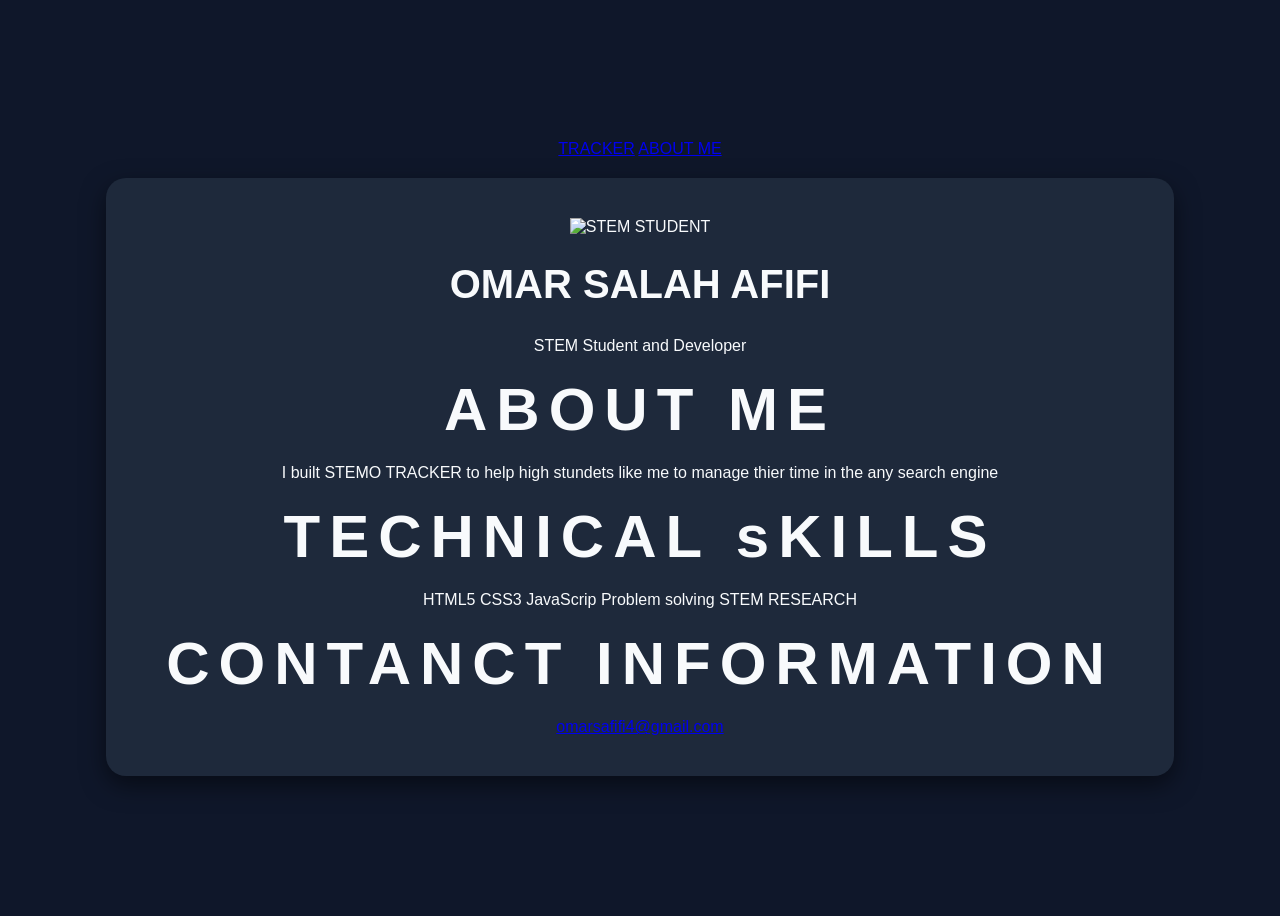
==== about.html @ 8eeace64 "this is the code of my info web in my tracker" ====
<!DOCTYPE html>
<html lan="en">
    <head>
        <meta charset="UTF-8">
        <meta name="view port" content="width=device-width, intial-scale=2.0">
        <title>ABOUR ME / STEMO TRACKER</title>
        <link rel="stylesheet" href="style.css">
    </head>
    <body>
        <nav class="main-nav">
            <div class="nav-container">
                <a href="index.html" class="nav-link">TRACKER</a>
                <a href="about.html" class="nav-link active">ABOUT ME</a>
            </div>
        </nav>
        <div class="container stem-profile-core"> <div class="profile-header-block">
            <img src="WhatsApp Image 2026-04-02 at 2.37.11 AM.jpg" alt="STEM STUDENT" class="personImage">
            <h1>OMAR SALAH AFIFI</h1>
            <p class="role-title">STEM Student and Developer</p>
            </div>
            <div class="porfile-info-block">
                <h2>ABOUT ME</h2>
                <p>I built STEMO TRACKER to help high stundets like me to manage thier time in the any search engine</p>
            </div>
            <div class="skills-showcase-block">
                <h2>TECHNICAL sKILLS</h2>
                <div class="skills-grid">
                    <span class="skillItem">HTML5</span>
                    <span class="skillItem">CSS3</span>
                    <span class="skillItem">JavaScrip</span>
                    <span class="skillItem">Problem solving</span>
                    <span>STEM RESEARCH</span>
                </div>
            </div>
        <div class="contact-info-block">
            <h2>CONTANCT INFORMATION</h2>
            <div class="contact-links">
                <a href="omarsafifi4@gmail.com" class="contanct-links"> omarsafifi4@gmail.com</a>
            </div>
        </div>
    </body>
</html>
---- style.css ----
body{
display: flex;
flex-direction: column;
align-items: center;
justify-content: center;
gap: 20px;
    font-family: segoe UI, Tahoma, Geneva, Verdana, sans-serif;
    background: #0f172a;
    color: #f8fafc;
text-align: center;
min-height: 100vh;
position: relative;
overflow-x: hidden;
}

.container {
    background: #1e293b;
    padding: 40px 60px;
    border-radius: 20px;
    display: inline-block;
    box-shadow: 0 9px 25px rgba(0, 0, 0, 0.5);
    position: relative;
    overflow: hidden;
    z-index: 1;
}

.bg-text {
    position: absolute;
    top: 50%;
    left: 50%;
    transform: translate(-50%, -50%) rotate(-10deg);
    font-size: 4rem;
    font-weight: 900;
    color: rgba(255, 255, 255, 0.3);
    z-index: -1;
    white-space: nowrap;
    pointer-events: none;
    user-select: none;
    display: block;
    width: 100%;
    text-align: center;
    transform-origin: center;
}

.page-bg {
    position: fixed;
    top: 50%;
    font-size: 5vw;
    font-weight: 900;
    color: rgba(255, 255, 255, 0.02);
    z-index: -2;
    white-space: nowrap;
    pointer-events: none;
    user-select: none;
}

.side-left {
    left: 2%;
    transform: translateY(-50%) rotate(-90deg);
}

.side-right {
    position: fixed;
    right: 2%;
    left: auto !important;
    transform: translateY(-50%) rotate(90deg);
}

h1{
    margin-bottom: 30px;
    font-size: 40px;
}
h2 {
    font-size: 60px;
    margin: 20px 0;
    letter-spacing: 9px;
}
button{
    padding: 12px 25px;
    margin: 8px;
    border: none;
    border-radius: 15px;
    cursor: pointer;
    font-size: 25px;
    transition: all 0.6s ease;
}
#startBtn {background-color: aqua;}
#stopBtn {background-color: beige;}
#resetBtn {background-color: brown;}
button:hover {
    transform: scale(1.20);
    opacity: 1.4;
    box-shadow: 0 0 15px rgba(255, 255, 255, 0.2);
}
.image-container {
    text-align: center;
    margin-top: 30px;
}
#TRACKER-img {
    width: 150px;
    border-radius: 10px;
}
.navbar{
    position: fixed;
    top: 30px;
    display: flex;
    gap: 50px;
    background:rgba(30, 41, 59, 0.7);
    padding: 20px 40px;
    border-radius: 60px;
    backdrop-filter: blur(10px);
    border: 1px solid rgba(255, 255, 255, 0.1);
    z-index: 100;
}
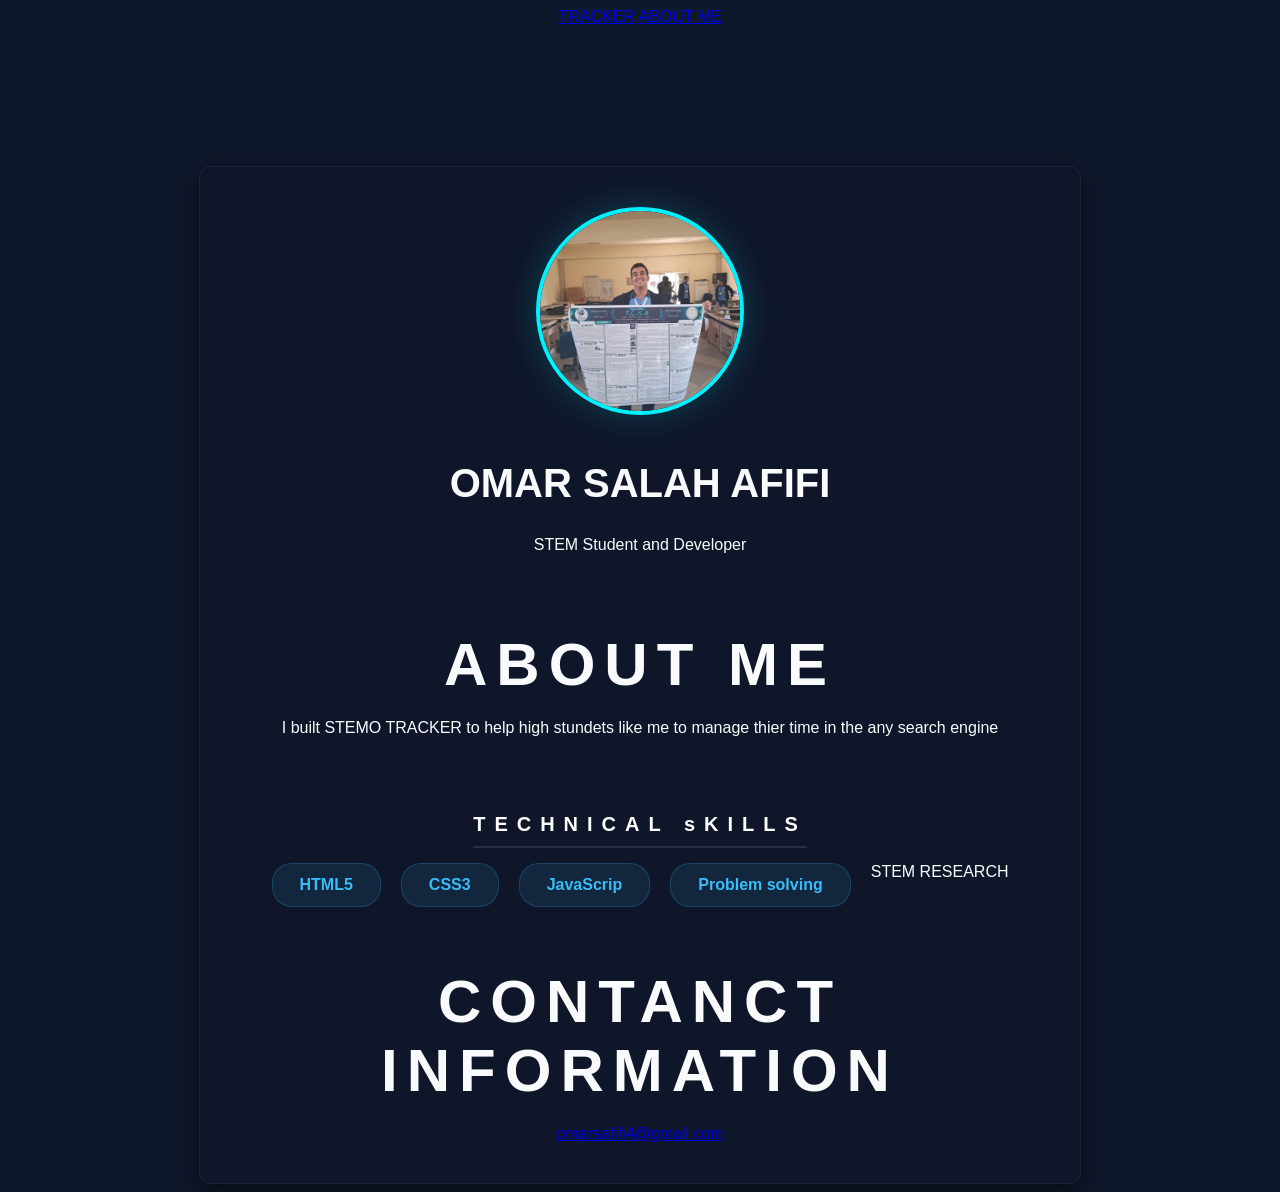
==== commit bd51b14e: "Fix HTML structure and correct typos" ====
--- a/about.html
+++ b/about.html
@@ -39,4 +39,4 @@
             </div>
         </div>
     </body>
-</html>+</html>
--- a/style.css
+++ b/style.css
@@ -42,29 +42,7 @@
     transform-origin: center;
 }
 
-.page-bg {
-    position: fixed;
-    top: 50%;
-    font-size: 5vw;
-    font-weight: 900;
-    color: rgba(255, 255, 255, 0.02);
-    z-index: -2;
-    white-space: nowrap;
-    pointer-events: none;
-    user-select: none;
-}
-
-.side-left {
-    left: 2%;
-    transform: translateY(-50%) rotate(-90deg);
-}
-
-.side-right {
-    position: fixed;
-    right: 2%;
-    left: auto !important;
-    transform: translateY(-50%) rotate(90deg);
-}
+
 
 h1{
     margin-bottom: 30px;
@@ -100,15 +78,181 @@
     width: 150px;
     border-radius: 10px;
 }
-.navbar{
+
+
+
+.stem-profile-core {
+    position: relative;
+    margin-top: 120px;
+    max-width: 800px;
+    margin-left: auto;
+    margin-right: auto;
+    padding: 40px;
+    background: rgba(15, 23, 42, 0.8);
+    border-radius: 12px;
+    border: 1px solid rgba(255, 255, 255, 0.05);
+    display: flex;
+    flex-direction: column;
+    gap: 40px;
+}
+.profile-header-block {
+    text-align: center;
+}
+
+.personImage {
+    width: 200px;
+    height: 200px;
+    border-radius: 50%;
+    border: 4px solid #00f2fe;
+    object-fit: cover;
+    margin-bottom: 15px;
+    box-shadow: 0 0 35px rgba(0, 242, 254, 0.2);
+}
+
+.profile-title {
+    color: #00f2fe;
+    font-weight: 600;
+    font-size: 16px;
+}
+
+.profile-info-block h2,
+.skills-showcase-block h2,
+.contanct-info-block h2 {
+color: #fff;
+font-size: 20px;
+margin-bottom: 15px;
+border-bottom: 2px solid rgba(255, 255, 255, 0.1);
+padding-bottom: 10px;
+display: inline-block;
+}
+
+.profile-info-block p {
+    color: #94a3b8;
+    line-height: 1.8;
+    font-size: 15px;
+}
+
+.skills-grid {
+    justify-content: center;
+    display: flex;
+    flex-wrap: wrap;
+    gap: 20px;
+}
+
+.skillItem {
+    background: rgba(56, 189, 248, 0.1);
+    color: #38bdf8;
+padding: 12px 27px;
+border-radius: 20px;
+font-size: 16px;
+font-weight: 600;
+border: 1px solid rgba(56, 189, 248, 0.2);
+transition: 0.3s;
+}
+
+.skillItem:hover{
+    background: rgba(56, 189, 248, 0.2);
+    transform: translateY(-3px);
+}
+
+.contact-links {
+    display: flex;
+    flex-direction: column;
+    gap: 15px;
+}
+.contact-link {
+    color: #94a3b8;
+    text-decoration: none;
+    font-size: 15px;
+    transition: 0.3s;
+    display: flex;
+    align-items: center;
+    gap: 10px;
+}
+.contact-link:hover {
+    color: #00f2fe;
+    padding-left: 5px;
+}
+
+.quick-access-drawer {
     position: fixed;
-    top: 30px;
-    display: flex;
-    gap: 50px;
-    background:rgba(30, 41, 59, 0.7);
-    padding: 20px 40px;
-    border-radius: 60px;
-    backdrop-filter: blur(10px);
-    border: 1px solid rgba(255, 255, 255, 0.1);
-    z-index: 100;
-}
+    bottom: -85px;
+    left: 50%;
+    transform: center;
+    transition: center;
+    transform: translateY(-50%);
+    background: #1e293b;
+    border: 2px solid #00f2fe;
+    border-radius: 20px 20px 0 0;
+    padding: 15px 25px;
+    z-index: 10000;
+    transition: 0.5s cubic-bezier(0.18, 0.89, 0.32, 1.28);
+    display: flex;
+    flex-direction: row;
+    gap: 15px;
+    box-shadow: 0 -10px 30px rgba(0, 0, 0, 0.5);
+}
+.quick-access-drawer:hover {
+    bottom: 0;
+}
+.drawer-item {
+    color: #fff !important;
+    text-decoration: none;
+    font-weight: 800;
+    font-size: 14px;
+    padding: 12px 25px;
+    background: rgba(255, 255, 255, 0.05);
+    border: 1px solid rgba(0, 242, 254, 0.2);
+    border-radius: 12px;
+    transition: 0.3s;
+    text-transform: uppercase;
+    display: inline-block;
+}
+.drawer-item:hover {
+    background: #00f2fe !important;
+    color: #0f172a;
+    transform: translateY(.3px);
+    box-shadow: 0 5px 15px rgba(0, 242, 254, 0.3);
+}
+
+.side-vibe-left, .side-vibe-right {
+    position: fixed;
+    top: 50%;
+    transform: translateY(-50%);
+    font-size: 6vw;
+    font-weight: 900;
+    color: rgba(255, 255, 255, 0.03);
+    writing-mode: vertical-rl;
+    text-transform: uppercase;
+    white-space: nowrap;
+    user-select: none;
+    pointer-events: none;
+    z-index: -1;
+}
+.side-vibe-left {
+    left: 20px;
+    transform: translateY(-50%) rotate(180deg);
+}
+.side-vibe-right {
+    right: 20px;
+    transform: translateY(-50%);
+}
+
+
+header nav a, .about-nav a{
+    display: inline-block !important;
+    padding: 10px 25px !important;
+    background: #1e293b !important;
+    color: #00f2fe !important;
+    border: 2px solid #00f2fe !important;
+    border-radius: 12px !important;
+    text-decoration: none !important;
+    font-weight: bold !important;
+    transition: 0.3s !important;
+    text-transform: uppercase !important;
+}
+header nav a:hover, .about-nav a:hover {
+    background: #00f2fe;
+    color: #0f172a;
+    transform: scale(1.05);
+}
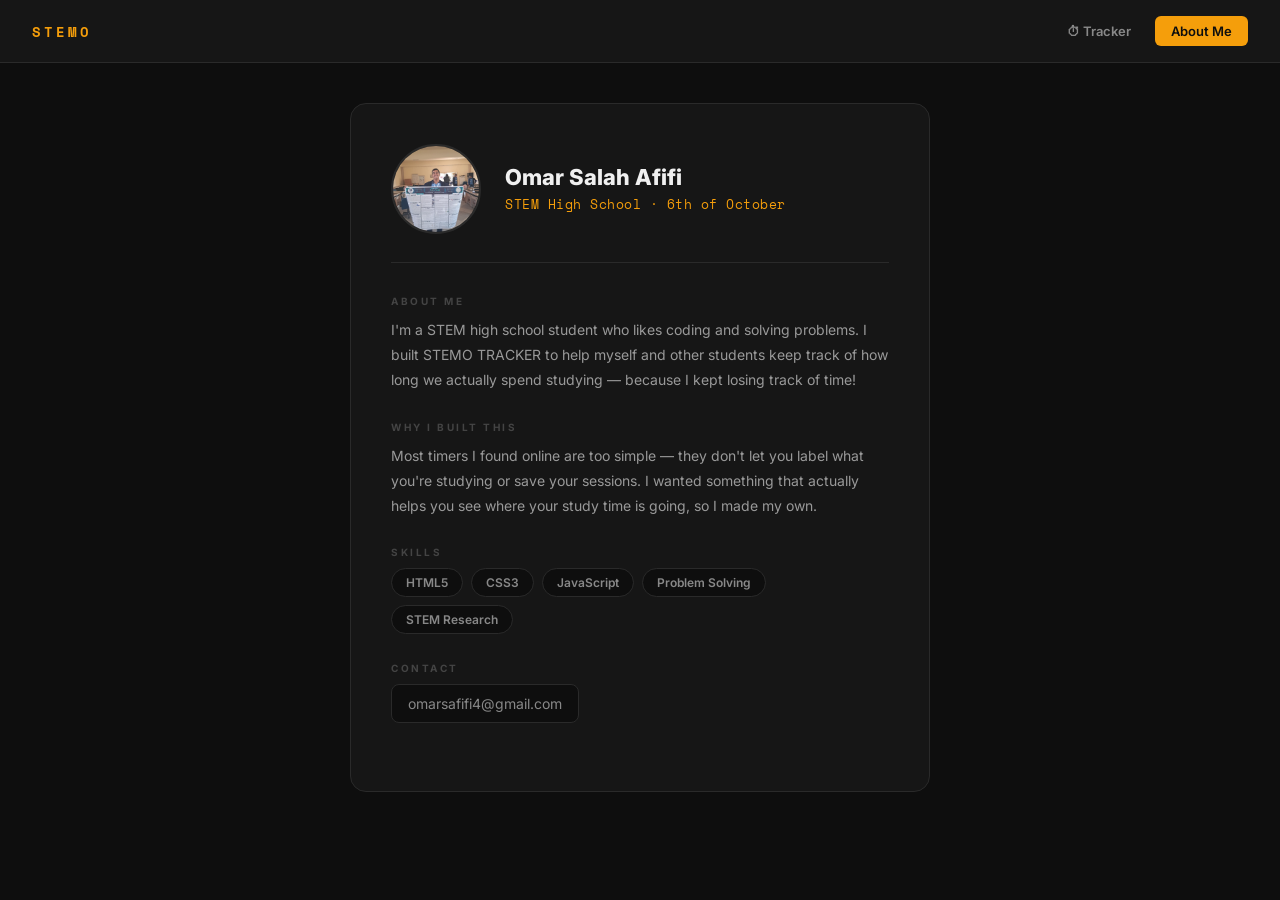
==== commit 132e63ba: "Refactor about.html for improved structure and content Updated HTML structure, improved styling, and" ====
--- a/about.html
+++ b/about.html
@@ -1,42 +1,196 @@
 <!DOCTYPE html>
-<html lan="en">
-    <head>
-        <meta charset="UTF-8">
-        <meta name="view port" content="width=device-width, intial-scale=2.0">
-        <title>ABOUR ME / STEMO TRACKER</title>
-        <link rel="stylesheet" href="style.css">
-    </head>
-    <body>
-        <nav class="main-nav">
-            <div class="nav-container">
-                <a href="index.html" class="nav-link">TRACKER</a>
-                <a href="about.html" class="nav-link active">ABOUT ME</a>
-            </div>
-        </nav>
-        <div class="container stem-profile-core"> <div class="profile-header-block">
-            <img src="WhatsApp Image 2026-04-02 at 2.37.11 AM.jpg" alt="STEM STUDENT" class="personImage">
-            <h1>OMAR SALAH AFIFI</h1>
-            <p class="role-title">STEM Student and Developer</p>
-            </div>
-            <div class="porfile-info-block">
-                <h2>ABOUT ME</h2>
-                <p>I built STEMO TRACKER to help high stundets like me to manage thier time in the any search engine</p>
-            </div>
-            <div class="skills-showcase-block">
-                <h2>TECHNICAL sKILLS</h2>
-                <div class="skills-grid">
-                    <span class="skillItem">HTML5</span>
-                    <span class="skillItem">CSS3</span>
-                    <span class="skillItem">JavaScrip</span>
-                    <span class="skillItem">Problem solving</span>
-                    <span>STEM RESEARCH</span>
-                </div>
-            </div>
-        <div class="contact-info-block">
-            <h2>CONTANCT INFORMATION</h2>
-            <div class="contact-links">
-                <a href="omarsafifi4@gmail.com" class="contanct-links"> omarsafifi4@gmail.com</a>
+<html lang="en">
+<head>
+    <meta charset="UTF-8">
+    <meta name="viewport" content="width=device-width, initial-scale=1.0">
+    <title>About Me — STEMO TRACKER</title>
+    <link href="https://fonts.googleapis.com/css2?family=Space+Mono:wght@400;700&family=Inter:wght@400;600;800&display=swap" rel="stylesheet">
+    <style>
+        *, *::before, *::after { box-sizing: border-box; margin: 0; padding: 0; }
+
+        body {
+            font-family: 'Inter', sans-serif;
+            background: #0e0e0e;
+            color: #f0f0f0;
+            min-height: 100vh;
+        }
+        nav {
+            display: flex;
+            align-items: center;
+            gap: 8px;
+            padding: 16px 32px;
+            background: #161616;
+            border-bottom: 1px solid #2a2a2a;
+            position: sticky;
+            top: 0;
+        }
+        nav .logo {
+            font-family: 'Space Mono', monospace;
+            font-weight: 700;
+            font-size: 14px;
+            color: #f59e0b;
+            letter-spacing: 3px;
+            margin-right: auto;
+        }
+        nav a {
+            color: #888;
+            text-decoration: none;
+            font-size: 13px;
+            font-weight: 600;
+            padding: 7px 16px;
+            border-radius: 6px;
+            transition: 0.2s;
+        }
+        nav a:hover { color: #f0f0f0; background: #252525; }
+        nav a.active { color: #0e0e0e; background: #f59e0b; }
+
+        .page { max-width: 620px; margin: 0 auto; padding: 40px 20px 80px; }
+
+        .card {
+            background: #161616;
+            border: 1px solid #2a2a2a;
+            border-radius: 16px;
+            padding: 40px;
+        }
+
+        .profile-top {
+            display: flex;
+            align-items: center;
+            gap: 24px;
+            margin-bottom: 32px;
+            padding-bottom: 28px;
+            border-bottom: 1px solid #2a2a2a;
+        }
+        .profile-pic {
+            width: 90px;
+            height: 90px;
+            border-radius: 50%;
+            object-fit: cover;
+            border: 2px solid #2a2a2a;
+            flex-shrink: 0;
+        }
+        .profile-pic-placeholder {
+            width: 90px;
+            height: 90px;
+            border-radius: 50%;
+            background: #2a2a2a;
+            display: flex;
+            align-items: center;
+            justify-content: center;
+            font-size: 32px;
+            flex-shrink: 0;
+        }
+        .profile-name h1 { font-size: 22px; font-weight: 800; margin-bottom: 4px; }
+        .profile-name .role {
+            font-size: 13px;
+            color: #f59e0b;
+            font-family: 'Space Mono', monospace;
+            letter-spacing: 0.5px;
+        }
+
+        .section { margin-bottom: 28px; }
+        .section-label {
+            font-size: 10px;
+            font-weight: 700;
+            color: #444;
+            letter-spacing: 2.5px;
+            text-transform: uppercase;
+            margin-bottom: 10px;
+        }
+        .section p {
+            font-size: 14px;
+            line-height: 1.8;
+            color: #999;
+        }
+
+        .skills-wrap { display: flex; flex-wrap: wrap; gap: 8px; }
+        .skill {
+            padding: 6px 14px;
+            background: #0e0e0e;
+            border: 1px solid #2a2a2a;
+            border-radius: 20px;
+            font-size: 12px;
+            font-weight: 600;
+            color: #888;
+            transition: 0.2s;
+        }
+        .skill:hover { border-color: #f59e0b; color: #f59e0b; }
+
+        .contact-link {
+            display: inline-flex;
+            align-items: center;
+            gap: 8px;
+            color: #888;
+            text-decoration: none;
+            font-size: 14px;
+            padding: 10px 16px;
+            background: #0e0e0e;
+            border: 1px solid #2a2a2a;
+            border-radius: 8px;
+            transition: 0.2s;
+        }
+        .contact-link:hover { border-color: #f59e0b; color: #f59e0b; }
+    </style>
+</head>
+<body>
+
+<nav>
+    <span class="logo">STEMO</span>
+    <a href="index.html">⏱ Tracker</a>
+    <a href="about.html" class="active"> About Me</a>
+</nav>
+
+<div class="page">
+    <div class="card">
+
+        <div class="profile-top">
+            <img src="WhatsApp Image 2026-04-02 at 2.37.11 AM.jpg" alt="Omar" class="profile-pic"
+                 onerror="this.style.display='none'; document.getElementById('picFallback').style.display='flex';">
+            <div class="profile-pic-placeholder" id="picFallback" style="display:none;"></div>
+            <div class="profile-name">
+                <h1>Omar Salah Afifi</h1>
+                <div class="role">STEM High School · 6th of October</div>
             </div>
         </div>
-    </body>
+
+        <div class="section">
+            <div class="section-label">About Me</div>
+            <p>
+                I'm a STEM high school student who likes coding and solving problems.
+                I built STEMO TRACKER to help myself and other students keep track of
+                how long we actually spend studying — because I kept losing track of time!
+            </p>
+        </div>
+
+        <div class="section">
+            <div class="section-label">Why I Built This</div>
+            <p>
+                Most timers I found online are too simple — they don't let you label what
+                you're studying or save your sessions. I wanted something that actually
+                helps you see where your study time is going, so I made my own.
+            </p>
+        </div>
+
+        <div class="section">
+            <div class="section-label">Skills</div>
+            <div class="skills-wrap">
+                <span class="skill">HTML5</span>
+                <span class="skill">CSS3</span>
+                <span class="skill">JavaScript</span>
+                <span class="skill">Problem Solving</span>
+                <span class="skill">STEM Research</span>
+            </div>
+        </div>
+
+        <div class="section">
+            <div class="section-label">Contact</div>
+            <a href="mailto:omarsafifi4@gmail.com" class="contact-link">
+                 omarsafifi4@gmail.com
+            </a>
+        </div>
+
+    </div>
+</div>
+
+</body>
 </html>
